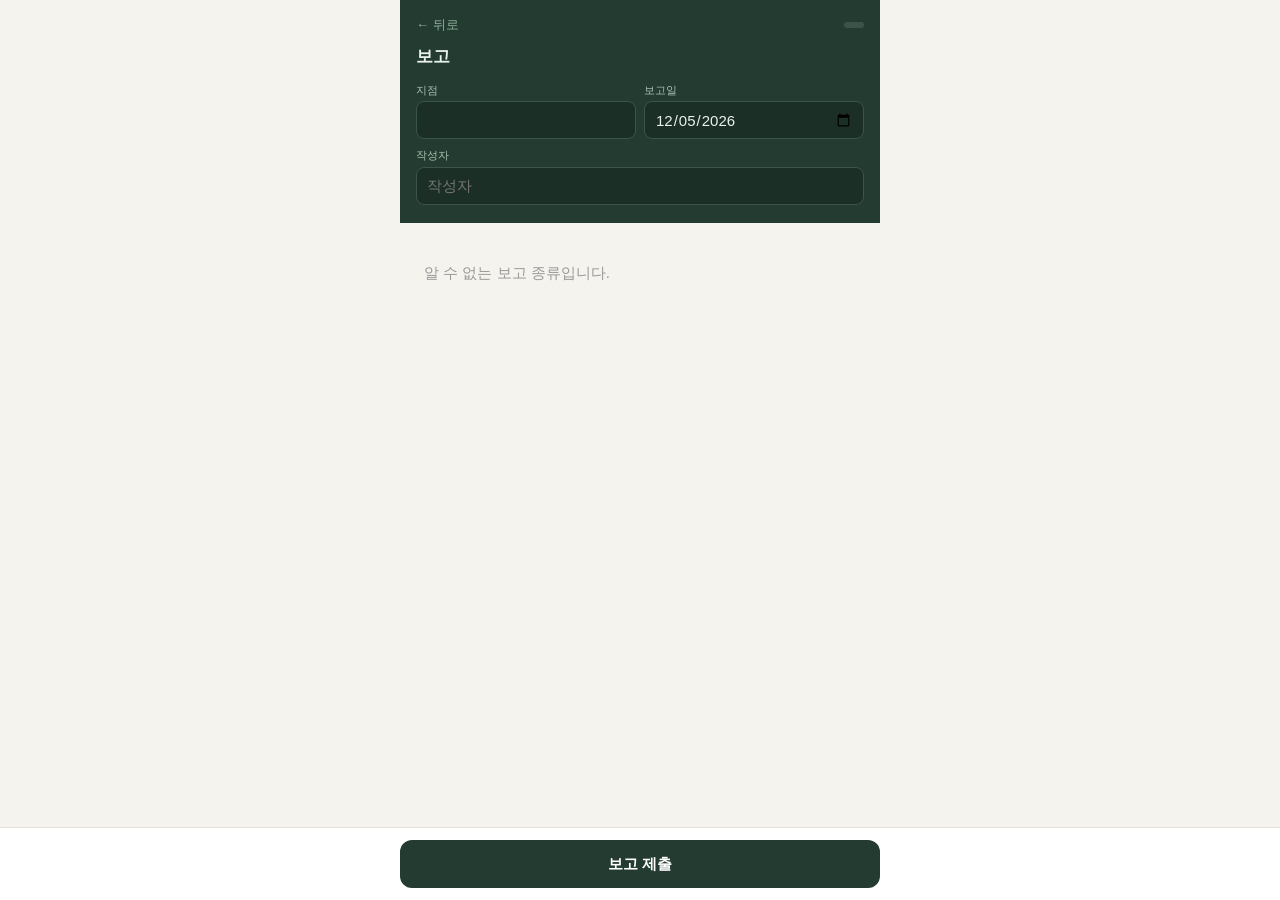
==== form.html @ db8fc71d "초기 커밋: report-web 템플릿 페이지" ====
<!DOCTYPE html>
<html lang="ko">
<head>
  <meta charset="utf-8">
  <meta name="viewport" content="width=device-width, initial-scale=1, maximum-scale=1">
  <title>보고 입력</title>
  <link rel="stylesheet" href="styles/main.css">
</head>
<body>

<div class="wrap">
  <!-- 고정 헤더 (항상 표시) -->
  <div class="top">
    <div style="display:flex; align-items:center; gap:10px; margin-bottom:10px">
      <button class="back-btn" onclick="history.back()">← 뒤로</button>
      <span class="type-label" id="typeLabel"></span>
    </div>
    <h1 id="formTitle">보고</h1>
    <div class="meta">
      <div class="fld"><label>지점</label><select id="branch"></select></div>
      <div class="fld"><label>보고일</label><input type="date" id="rdate"></div>
      <div class="fld full"><label>작성자</label><input id="author" placeholder="작성자"></div>
    </div>
  </div>

  <!-- 여기에 template HTML이 inject됨 -->
  <div id="tplContainer"></div>
</div>

<!-- 제출 바 -->
<div class="submit-bar" id="submitBar">
  <div class="inner">
    <button class="submit-btn" id="submitBtn">보고 제출</button>
  </div>
</div>

<!-- 제출 결과 모달 -->
<div class="ov" id="ovSub">
  <div class="sheet">
    <div class="sh"><b>제출 데이터 (Supabase 저장 형태)</b><button id="closeSub">✕</button></div>
    <div class="sc">
      <div id="saveBox"></div>
      <pre id="jsonOut"></pre>
      <button class="copy-btn" id="copyJson">JSON 복사</button>
    </div>
  </div>
</div>

<!-- 재료 추가 모달 (주방 오픈 전용, template이 필요시 활성화) -->
<div class="ov" id="ovAdd">
  <div class="sheet">
    <div class="sh"><b>재료 추가</b><button id="closeAdd">✕</button></div>
    <div class="sc" id="pickBody"></div>
  </div>
</div>

<div class="toast"></div>

<script type="module">
  import { getParams, loadTemplate, getTemplateInfo } from './core/router.js';
  import { submitReport } from './core/submit.js';
  import { BRANCHES, BRANCH_ORDER } from './data/branches.js';
  import { toast } from './core/ui.js';

  const params = getParams();
  const tplInfo = getTemplateInfo(params.type);

  // 헤더 채우기
  document.getElementById('typeLabel').textContent = tplInfo?.label || '';
  document.getElementById('formTitle').textContent = (tplInfo?.label || '') + ' 보고';

  // 지점 select 채우기
  const branchSel = document.getElementById('branch');
  BRANCH_ORDER.forEach(b => {
    const o = document.createElement('option');
    o.textContent = b;
    branchSel.appendChild(o);
  });
  branchSel.value = params.branch;
  document.getElementById('rdate').value = params.date;
  document.getElementById('author').value = params.author;

  // 제출 바 표시
  document.getElementById('submitBar').classList.add('visible');

  // template 로드 및 init
  const container = document.getElementById('tplContainer');
  const mod = await loadTemplate(container, params.type);

  if (mod?.init) {
    mod.init({
      branch: branchSel,
      rdate:  document.getElementById('rdate'),
      author: document.getElementById('author'),
    });
  }

  // 제출 버튼
  document.getElementById('submitBtn').addEventListener('click', async () => {
    if (!mod?.buildPayload) return;
    const payload = mod.buildPayload({
      branch: branchSel.value,
      report_date: document.getElementById('rdate').value,
      shift_type: params.type,
      author: document.getElementById('author').value || null,
    });

    const result = await submitReport(payload);
    const box = document.getElementById('saveBox');
    if (result.ok) {
      box.className = 'savebox ok';
      box.innerHTML = '<b>저장됨</b> · reports 테이블';
    } else {
      box.className = 'savebox warn';
      box.innerHTML = '<b>모의 저장</b> · Supabase 미연결 — 아래 형태로 reports 에 insert 됩니다';
    }
    document.getElementById('jsonOut').textContent = JSON.stringify(result.row, null, 2);
    document.getElementById('ovSub').classList.add('show');
  });

  // 모달 닫기
  document.getElementById('closeSub').onclick = () => document.getElementById('ovSub').classList.remove('show');
  document.getElementById('closeAdd').onclick = () => document.getElementById('ovAdd').classList.remove('show');
  document.getElementById('copyJson').onclick = () => {
    navigator.clipboard?.writeText(document.getElementById('jsonOut').textContent)
      .then(() => toast('복사됨'), () => toast('복사 실패'));
  };
  ['ovSub','ovAdd'].forEach(id => {
    document.getElementById(id).addEventListener('click', e => {
      if (e.target === e.currentTarget) e.currentTarget.classList.remove('show');
    });
  });
</script>
</body>
</html>
---- styles/main.css ----
/* styles/main.css — 전체 공용 스타일 */
:root{
  --bg:#F5F3EE; --surface:#FFFFFF; --ink:#1E2A24; --muted:#6B7770;
  --line:#E5E1D8; --line2:#D7D2C6;
  --green:#1D9E75; --green-bg:#E3F4EC; --green-tx:#0F6E56;
  --amber:#C07D14; --amber-bg:#FBEFD8; --amber-tx:#7E4E08;
  --none:#9AA29D; --none-bg:#EEEBE4; --none-tx:#5F6B64;
  --head:#233B30; --accent:#1D9E75;
  --r:10px; --r-lg:14px;
}
*{box-sizing:border-box; -webkit-tap-highlight-color:transparent}
html,body{margin:0; background:var(--bg); color:var(--ink);
  font-family:-apple-system,BlinkMacSystemFont,"Apple SD Gothic Neo","Malgun Gothic","Segoe UI",sans-serif;
  font-size:15px; line-height:1.5; -webkit-font-smoothing:antialiased}
.wrap{max-width:480px; margin:0 auto; min-height:100vh; padding-bottom:96px}
button{font-family:inherit; cursor:pointer}
input,select,textarea{font-family:inherit; font-size:15px; color:var(--ink)}

/* ── 공용 헤더 ── */
.top{background:var(--head); color:#EAF2EC; padding:16px 16px 18px; position:sticky; top:0; z-index:30}
.top h1{margin:0 0 12px; font-size:17px; font-weight:600; letter-spacing:-.01em}
.meta{display:grid; grid-template-columns:1fr 1fr; gap:8px}
.meta .full{grid-column:1/3}
.fld label{display:block; font-size:11px; color:#A9C2B4; margin:0 0 3px}
.fld select,.fld input{width:100%; height:38px; border:1px solid #3A5648; background:#1B2F26;
  color:#EAF2EC; border-radius:8px; padding:0 10px; appearance:none}
.fld select:focus,.fld input:focus{outline:2px solid var(--accent); outline-offset:1px}
input:focus,select:focus,textarea:focus{outline:2px solid var(--accent); outline-offset:1px}
.back-btn{border:none; background:none; color:#8DB09A; font-size:13px; padding:0; display:flex; align-items:center; gap:4px}
.type-label{font-size:13px; font-weight:600; color:#EAF2EC; margin-left:auto; background:rgba(255,255,255,.12); padding:3px 10px; border-radius:99px}

/* ── 진행률 바 ── */
.prog{position:sticky; top:0; z-index:20; background:var(--bg); padding:12px 16px 8px; border-bottom:1px solid var(--line)}
.prog .barbox{height:7px; background:#E7E3DA; border-radius:99px; overflow:hidden}
.prog .fill{height:100%; width:0; background:var(--green); transition:width .25s}
.prog .row{display:flex; justify-content:space-between; align-items:center; margin-bottom:7px}
.prog .row b{font-size:13px; font-weight:600}
.prog .row span{font-size:12px; color:var(--muted)}

/* ── 카드 ── */
.list{padding:0 12px}
.catlabel{font-size:11px; color:var(--muted); font-weight:600; letter-spacing:.02em; margin:18px 16px 7px}
.card{background:var(--surface); border:1px solid var(--line); border-radius:var(--r-lg); margin-bottom:8px; overflow:hidden}
.card.s-action{border-color:#EAC994; border-width:1.5px}
.chead{display:flex; align-items:center; gap:10px; padding:13px 14px; min-height:52px; cursor:pointer}
.chead .name{font-weight:600; font-size:15px; flex:1; letter-spacing:-.01em}
.dot{width:9px; height:9px; border-radius:99px; background:var(--none); flex:none}
.s-good .dot{background:var(--green)}
.s-pending .dot{background:var(--amber)}
.s-none .dot{background:var(--none)}
.s-none .name{text-decoration:line-through; color:var(--muted)}
.badge{font-size:12px; padding:3px 9px; border-radius:99px; white-space:nowrap}
.b-good{background:var(--green-bg); color:var(--green-tx)}
.b-need{background:var(--amber-bg); color:var(--amber-tx); font-weight:600}
.b-none{background:var(--none-bg); color:var(--none-tx)}
.kebab{border:none; background:none; color:var(--muted); font-size:20px; line-height:1; padding:2px 4px; width:28px; flex:none}
.chev{color:var(--muted); font-size:18px; width:20px; text-align:center; flex:none}
.cbody{padding:0 14px 14px; border-top:1px solid var(--line); display:none}
.card.open .cbody{display:block}
.popover{padding:9px 12px; border-top:1px solid var(--line); background:var(--bg); display:flex; gap:8px; flex-wrap:wrap}
.popover button{display:inline-flex; align-items:center; gap:7px; border:1px solid var(--line2); background:var(--surface);
  border-radius:8px; height:36px; padding:0 13px; font-size:13px; color:var(--ink)}
.nonehint{font-size:13px; color:var(--muted); padding:10px 2px 2px; margin:0}
.nonehint b{color:var(--ink)}
.delitem{width:100%; height:38px; margin-top:12px; border:1px solid #E5C9C5; background:#FBF1EF; color:#9A3B30; border-radius:9px; font-size:13px; font-weight:500}

/* ── 로트 ── */
.lot{border:1px solid var(--line2); border-radius:10px; padding:10px 11px; margin-bottom:8px}
.lot .lh{display:flex; justify-content:space-between; align-items:center; margin-bottom:8px}
.lot .lh b{font-size:13px}
.lot .lh b span{color:var(--muted); font-weight:400; margin-left:5px}
.lot .x{color:var(--muted); font-size:16px; background:none; border:none; padding:4px}
.lgrid{display:grid; grid-template-columns:1fr 1fr; gap:8px}
.lf label{display:block; font-size:11px; color:var(--muted); margin-bottom:3px}
.lf input{width:100%; height:36px; border:1px solid var(--line2); border-radius:8px; padding:0 9px; background:var(--surface)}
.sub{font-size:11px; color:var(--muted); font-weight:600; margin:14px 0 7px}
.cond-row{display:flex; gap:6px}
.cond-row button{flex:1; height:36px; border:1px solid var(--line2); background:var(--surface); border-radius:8px; font-size:13px; color:var(--ink)}
.cond-row button.on{border-color:var(--ink); background:var(--ink); color:#fff; font-weight:600}
.direct{display:flex; align-items:center; gap:3px; border:1px solid var(--line2); background:var(--surface); border-radius:8px; padding:0 9px; height:36px; min-width:74px}
.direct.on{border-color:var(--ink); background:#F0EEE8}
.direct input{width:42px; border:none; background:transparent; text-align:right; padding:0; height:34px; font-weight:600}
.direct input:focus{outline:none}
.direct span{font-size:13px; color:var(--muted)}
.attr{margin-bottom:11px}
.attr .alab{font-size:13px; margin-bottom:5px}
.pills{display:flex; flex-wrap:wrap; gap:6px}
.pill{font-size:12.5px; padding:6px 11px; border-radius:99px; border:1px solid var(--line2); background:var(--surface); color:var(--muted)}
.pill.on{border-color:var(--ink); background:#F0EEE8; color:var(--ink); font-weight:600}
.pill.on.flag{border-color:var(--amber); background:var(--amber-bg); color:var(--amber-tx)}
.achip{font-size:12.5px; padding:7px 12px; border-radius:99px; border:1px solid var(--line2); background:var(--surface); color:var(--muted)}
.achip.on{border-color:var(--green); background:var(--green-bg); color:var(--green-tx); font-weight:600}
.ctas{display:flex; flex-wrap:wrap; gap:6px; margin-bottom:9px}
.dashed{width:100%; height:40px; border:1px dashed var(--line2); background:transparent; color:var(--muted); border-radius:10px; font-size:13px; display:flex; align-items:center; justify-content:center; gap:6px}
.done-btn{width:100%; height:46px; margin-top:14px; border:none; border-radius:11px; background:var(--head); color:#fff; font-size:15px; font-weight:600}

/* ── 태그 인풋 ── */
.tags{display:flex; flex-wrap:wrap; gap:6px; margin-bottom:9px}
.tag{display:inline-flex; align-items:center; gap:6px; font-size:13px; padding:6px 8px 6px 11px; border-radius:8px; background:#EFF3F0; border:1px solid #DCE4DF; color:var(--ink)}
.tag button{border:none; background:none; color:var(--muted); font-size:13px; padding:0; line-height:1}
.noteinput{width:100%; height:40px; border:1px solid var(--line2); border-radius:9px; padding:0 11px; background:var(--surface)}
textarea{width:100%; min-height:54px; border:1px solid var(--line2); border-radius:9px; padding:9px 10px; resize:vertical; background:var(--surface)}

/* ── 섹션 박스 ── */
.sect{background:var(--surface); border:1px solid var(--line); border-radius:var(--r-lg); margin:8px 12px; padding:14px}
.sect h3{margin:0 0 4px; font-size:14px; font-weight:600}
.sect p.hint{margin:0 0 11px; font-size:12px; color:var(--muted)}
.sect h3 .auto{font-size:11px; font-weight:600; color:var(--green-tx); background:var(--green-bg); padding:2px 8px; border-radius:99px; margin-left:6px; vertical-align:middle}
.addcard{margin:8px 12px 4px}
.addbig{width:100%; height:50px; border:1px dashed var(--line2); background:transparent; color:var(--muted); border-radius:var(--r-lg); font-size:14px; display:flex; align-items:center; justify-content:center; gap:7px}

/* ── 3일 이상 재고 ── */
.agedrow{padding:11px 0; border-bottom:1px solid var(--line)}
.agedrow:last-child{border-bottom:none}
.agedrow .ai{display:flex; flex-direction:column; gap:2px; margin-bottom:8px}
.agedrow .ai b{font-size:14px}
.agedrow .ai span{font-size:12px; color:var(--amber-tx)}
.planinput{width:100%; height:38px; border:1px solid var(--line2); border-radius:9px; padding:0 11px; background:var(--surface)}

/* ── 홀 공용 ── */
.grouplabel{font-size:12px; color:var(--muted); font-weight:600; margin:14px 0 7px}
.grouplabel:first-child{margin-top:2px}
.orow{display:grid; grid-template-columns:1.5fr .7fr .8fr auto; gap:6px; margin-bottom:7px; align-items:center}
.orow input,.orow select{height:38px; border:1px solid var(--line2); border-radius:8px; padding:0 9px; background:var(--surface); width:100%; appearance:none; font-size:14px}
.orow .x{border:none; background:none; color:var(--muted); font-size:16px; padding:4px}
.addinv{font-size:13px; color:var(--green-tx); background:var(--green-bg); border:1px solid #BFE3D3; border-radius:8px; height:34px; padding:0 12px; margin-top:2px}
.checkrow{display:flex; align-items:center; gap:11px; padding:11px 0; border-bottom:1px solid var(--line)}
.checkrow:last-child{border-bottom:none}
.checkbox{width:24px; height:24px; border-radius:7px; border:1.5px solid var(--line2); flex:none; display:flex; align-items:center; justify-content:center; background:var(--surface); font-size:14px; color:transparent}
.checkbox.on{background:var(--green); border-color:var(--green); color:#fff}
.checkrow.on .ct{color:var(--muted); text-decoration:line-through}
.checkrow .ct{flex:1; font-size:14px}
.person{border:1px solid var(--line2); border-radius:10px; padding:11px; margin-bottom:8px}
.person .ph{display:flex; gap:8px; align-items:center; margin-bottom:9px}
.person .ph input{flex:1; height:38px; border:1px solid var(--line2); border-radius:8px; padding:0 11px; background:var(--surface)}
.person .ph .x{border:none; background:none; color:var(--muted); font-size:16px; padding:4px}
.bigcheck{display:flex; align-items:center; gap:11px; margin-top:12px; padding:12px; border:1px solid var(--line2); border-radius:10px; background:var(--bg); cursor:pointer}
.bigcheck.on{border-color:var(--green); background:var(--green-bg)}
.bigcheck .ct{font-size:14px; font-weight:500}
.oxrow{display:flex; align-items:center; gap:10px; margin-bottom:10px}
.oxrow .oxlab{flex:1; font-size:14px; font-weight:500}
.ox{display:flex; gap:6px}
.ox button{width:50px; height:36px; border:1px solid var(--line2); background:var(--surface); border-radius:8px; font-size:14px; font-weight:600; color:var(--muted)}
.ox button.on[data-v="o"]{border-color:var(--green); background:var(--green-bg); color:var(--green-tx)}
.ox button.on[data-v="x"]{border-color:var(--none); background:var(--none-bg); color:var(--none-tx)}

/* ── 제출 바 ── */
.submit-bar{position:fixed; bottom:0; left:0; right:0; background:var(--surface); border-top:1px solid var(--line);
  padding:12px 16px calc(12px + env(safe-area-inset-bottom)); z-index:40; display:none}
.submit-bar.visible{display:flex}
.submit-bar .inner{max-width:480px; margin:0 auto; width:100%}
.submit-btn{width:100%; height:48px; border:none; border-radius:12px; background:var(--head); color:#fff; font-size:15px; font-weight:600}
.submit-btn:disabled{background:#B7BDB6}

/* ── 모달 ── */
.ov{position:fixed; inset:0; background:rgba(20,28,24,.5); z-index:50; display:none; align-items:flex-end; justify-content:center}
.ov.show{display:flex}
.sheet{background:var(--surface); width:100%; max-width:480px; max-height:86vh; border-radius:18px 18px 0 0; display:flex; flex-direction:column; overflow:hidden}
.sheet .sh{padding:14px 16px; border-bottom:1px solid var(--line); display:flex; justify-content:space-between; align-items:center}
.sheet .sh b{font-size:15px; font-weight:600}
.sheet .sh button{border:none; background:none; font-size:18px; color:var(--muted)}
.sheet .sc{overflow:auto; padding:12px 16px}
.pickcat{font-size:11px; color:var(--muted); font-weight:600; margin:12px 0 6px}
.pickcat:first-child{margin-top:0}
.pickrow{display:flex; flex-wrap:wrap; gap:7px}
.pickrow button{border:1px solid var(--line2); background:var(--surface); border-radius:99px; padding:8px 13px; font-size:13.5px; color:var(--ink)}
.savebox{display:flex; gap:8px; align-items:center; padding:10px 12px; border-radius:10px; margin-bottom:12px; font-size:13px}
.savebox.ok{background:var(--green-bg); color:var(--green-tx)}
.savebox.warn{background:var(--amber-bg); color:var(--amber-tx)}
pre{background:#1B2F26; color:#D8E8DF; padding:13px; border-radius:10px; font-size:12px; overflow:auto; margin:0; line-height:1.55;
  font-family:ui-monospace,SFMono-Regular,Menlo,monospace; white-space:pre-wrap; word-break:break-word}
.copy-btn{width:100%; height:44px; border:1px solid var(--line2); background:var(--surface); border-radius:10px; font-size:14px; font-weight:600; margin-top:12px; color:var(--ink)}

/* ── 토스트 ── */
.toast{position:fixed; bottom:84px; left:50%; transform:translateX(-50%); background:var(--ink); color:#fff;
  padding:9px 16px; border-radius:99px; font-size:13px; z-index:60; opacity:0; transition:opacity .2s; pointer-events:none}
.toast.show{opacity:1}

/* ── 홈 화면 ── */
.home-head{background:var(--head); padding:28px 20px 24px; color:#EAF2EC}
.home-head h1{font-size:20px; font-weight:700; letter-spacing:-.02em; margin:0 0 3px}
.home-head p{font-size:13px; color:#8DB09A; margin:0}
.home-body{padding:20px 16px; display:flex; flex-direction:column; gap:16px}
.home-sect label{display:block; font-size:11px; color:var(--muted); font-weight:600; letter-spacing:.03em; text-transform:uppercase; margin-bottom:6px}
.home-sect select,.home-sect input{width:100%; height:44px; border:1px solid var(--line2); border-radius:10px; background:var(--surface); padding:0 13px; font-size:15px; appearance:none}
.type-grid{display:grid; grid-template-columns:1fr 1fr; gap:10px}
.type-card{border:1.5px solid var(--line); border-radius:var(--r-lg); padding:16px 14px; background:var(--surface); cursor:pointer; text-align:left; transition:border-color .12s, background .12s}
.type-card:active{transform:scale(.98)}
.type-card.sel{border-color:var(--green); background:var(--green-bg)}
.type-card .tc-icon{font-size:22px; margin-bottom:9px; display:block}
.type-card .tc-title{font-size:14px; font-weight:600; color:var(--ink); margin-bottom:3px}
.type-card .tc-desc{font-size:11px; color:var(--muted); line-height:1.4}
.type-card.sel .tc-title{color:var(--green-tx)}
.home-start{width:100%; height:52px; border:none; border-radius:12px; background:var(--head); color:#fff; font-size:16px; font-weight:600; margin-top:4px}
.home-start:disabled{background:#B7BDB6}
.hidden{display:none!important}
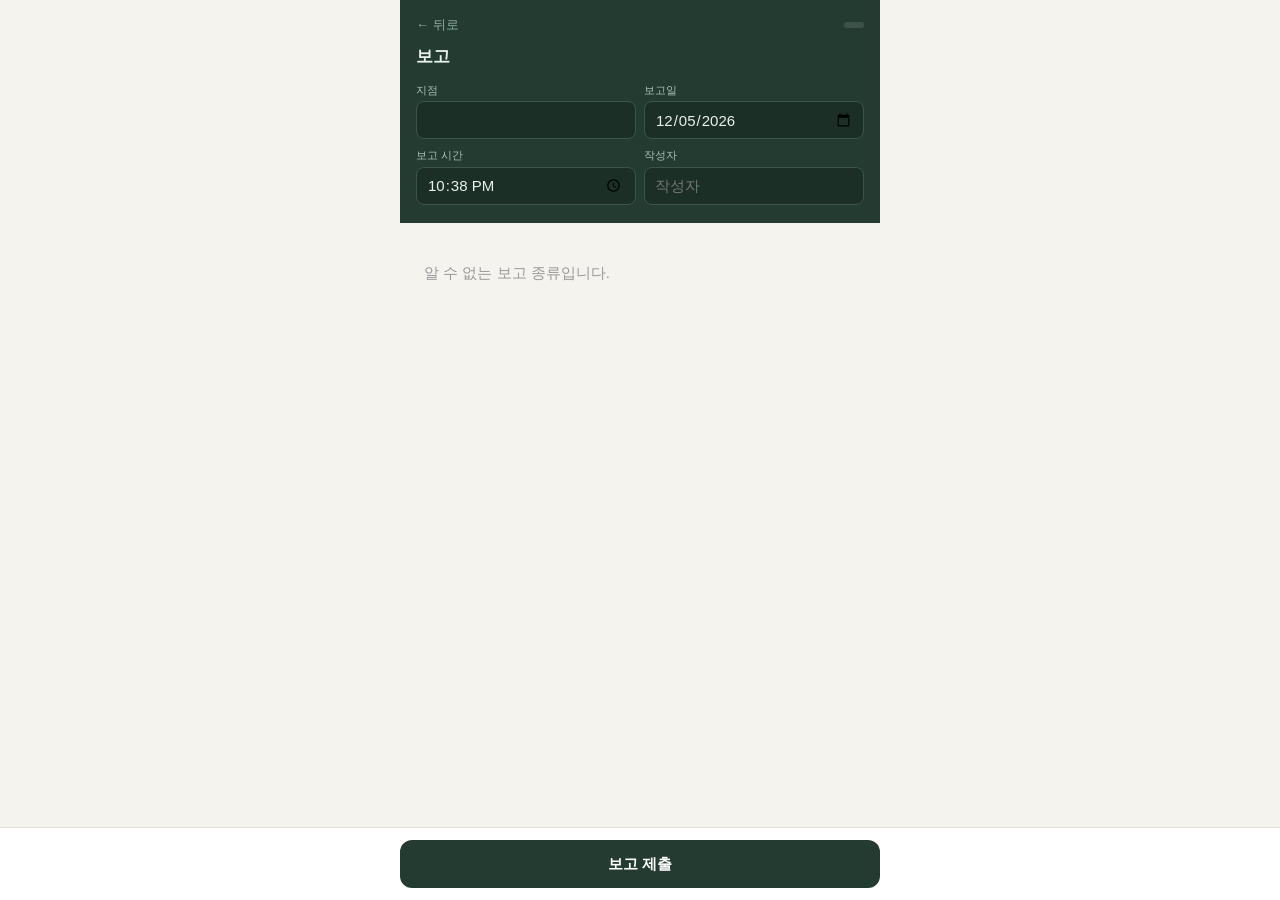
==== commit f15685cf: "feat: 보고 시간 필드 추가 + 홀오픈 업셀링 항목 태그 입력화 - 공용 헤더(form.html)에 보고 시간(시:분) 입력 추가, payload에 report_time 포함 " ====
--- a/form.html
+++ b/form.html
@@ -19,7 +19,8 @@
     <div class="meta">
       <div class="fld"><label>지점</label><select id="branch"></select></div>
       <div class="fld"><label>보고일</label><input type="date" id="rdate"></div>
-      <div class="fld full"><label>작성자</label><input id="author" placeholder="작성자"></div>
+      <div class="fld"><label>보고 시간</label><input type="time" id="rtime"></div>
+      <div class="fld"><label>작성자</label><input id="author" placeholder="작성자"></div>
     </div>
   </div>
 
@@ -78,6 +79,7 @@
   });
   branchSel.value = params.branch;
   document.getElementById('rdate').value = params.date;
+  document.getElementById('rtime').value = params.time;
   document.getElementById('author').value = params.author;
 
   // 제출 바 표시
@@ -101,6 +103,7 @@
     const payload = mod.buildPayload({
       branch: branchSel.value,
       report_date: document.getElementById('rdate').value,
+      report_time: document.getElementById('rtime').value || null,
       shift_type: params.type,
       author: document.getElementById('author').value || null,
     });
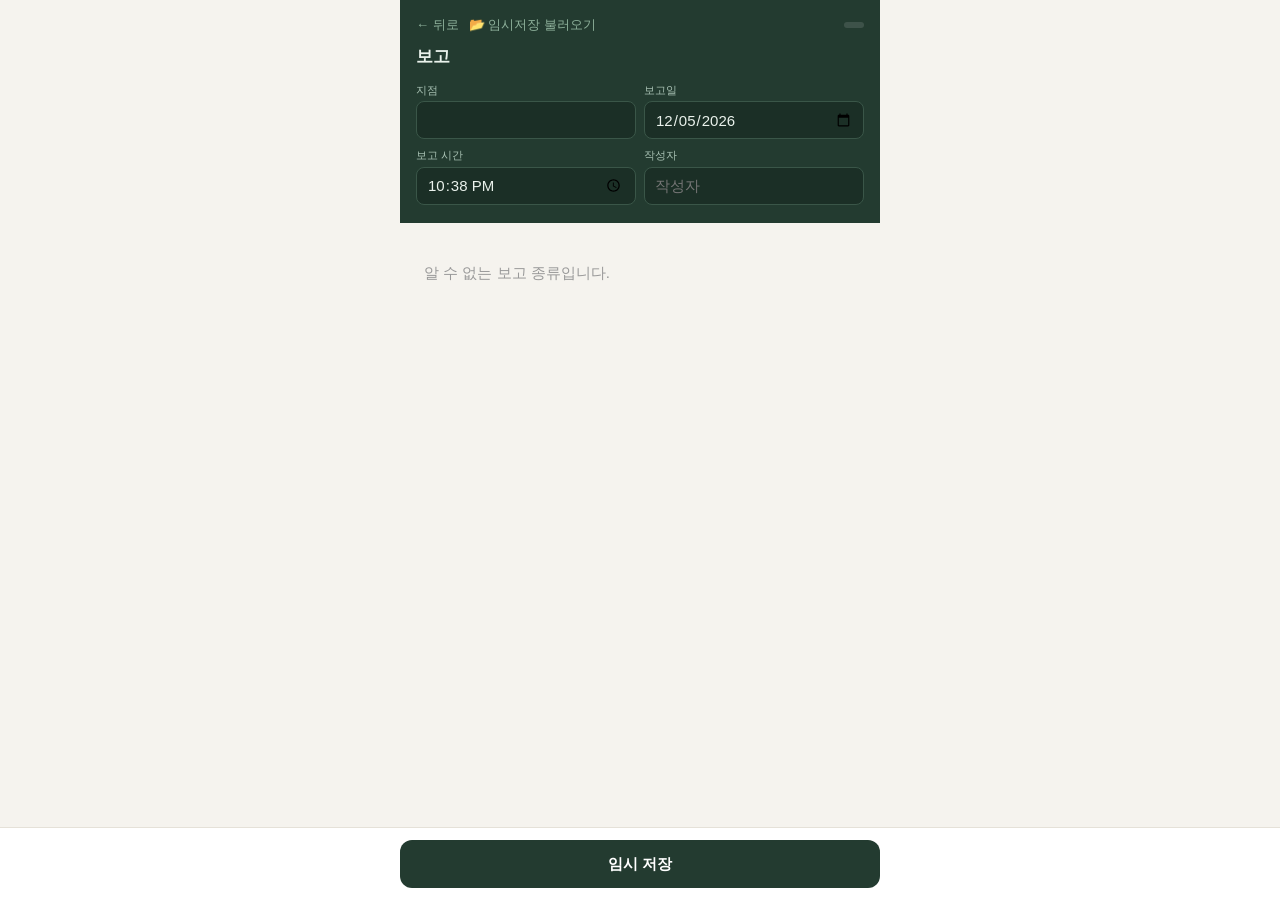
==== commit 8ffe76ec: "feat: 임시저장 → 확인자 최종제출 흐름 + 문장형 특이사항 - submit.js: 저장 레이어 재작성 (saveDraft/listDrafts/loadDraft/confirmR" ====
--- a/form.html
+++ b/form.html
@@ -13,6 +13,7 @@
   <div class="top">
     <div style="display:flex; align-items:center; gap:10px; margin-bottom:10px">
       <button class="back-btn" onclick="history.back()">← 뒤로</button>
+      <button class="back-btn" id="loadDraftBtn">📂 임시저장 불러오기</button>
       <span class="type-label" id="typeLabel"></span>
     </div>
     <h1 id="formTitle">보고</h1>
@@ -21,6 +22,7 @@
       <div class="fld"><label>보고일</label><input type="date" id="rdate"></div>
       <div class="fld"><label>보고 시간</label><input type="time" id="rtime"></div>
       <div class="fld"><label>작성자</label><input id="author" placeholder="작성자"></div>
+      <div class="fld full" id="confirmerFld" style="display:none"><label>확인자</label><input id="confirmer" placeholder="확인자 이름"></div>
     </div>
   </div>
 
@@ -30,8 +32,9 @@
 
 <!-- 제출 바 -->
 <div class="submit-bar" id="submitBar">
-  <div class="inner">
-    <button class="submit-btn" id="submitBtn">보고 제출</button>
+  <div class="inner" style="display:flex; gap:8px">
+    <button class="submit-btn" id="saveDraftBtn">임시 저장</button>
+    <button class="submit-btn" id="finalSubmitBtn" style="display:none; background:var(--green, #2f8f4e)">✅ 최종 제출</button>
   </div>
 </div>
 
@@ -47,6 +50,14 @@
   </div>
 </div>
 
+<!-- 임시저장 불러오기 시트 -->
+<div class="ov" id="ovDraft">
+  <div class="sheet">
+    <div class="sh"><b>임시저장 불러오기</b><button id="closeDraft">✕</button></div>
+    <div class="sc" id="draftList"></div>
+  </div>
+</div>
+
 <!-- 재료 추가 모달 (주방 오픈 전용, template이 필요시 활성화) -->
 <div class="ov" id="ovAdd">
   <div class="sheet">
@@ -59,76 +70,163 @@
 
 <script type="module">
   import { getParams, loadTemplate, getTemplateInfo } from './core/router.js';
-  import { submitReport } from './core/submit.js';
-  import { BRANCHES, BRANCH_ORDER } from './data/branches.js';
-  import { toast } from './core/ui.js';
+  import { saveDraft, listDrafts, loadDraft, confirmReport, purgeExpiredDrafts } from './core/submit.js';
+  import { BRANCH_ORDER } from './data/branches.js';
+  import { esc, toast } from './core/ui.js';
 
   const params = getParams();
-  const tplInfo = getTemplateInfo(params.type);
-
-  // 헤더 채우기
-  document.getElementById('typeLabel').textContent = tplInfo?.label || '';
-  document.getElementById('formTitle').textContent = (tplInfo?.label || '') + ' 보고';
+
+  // DOM 참조
+  const branchSel = document.getElementById('branch');
+  const rdateEl   = document.getElementById('rdate');
+  const rtimeEl   = document.getElementById('rtime');
+  const authorEl  = document.getElementById('author');
+  const container = document.getElementById('tplContainer');
+
+  // 상태: 현재 보고 종류, 불러온 draft id, 활성 템플릿 모듈
+  let currentType   = params.type;
+  let currentDraftId = null;
+  let mod = null;
 
   // 지점 select 채우기
-  const branchSel = document.getElementById('branch');
   BRANCH_ORDER.forEach(b => {
     const o = document.createElement('option');
     o.textContent = b;
     branchSel.appendChild(o);
   });
+
+  // 헤더 초기값
   branchSel.value = params.branch;
-  document.getElementById('rdate').value = params.date;
-  document.getElementById('rtime').value = params.time;
-  document.getElementById('author').value = params.author;
-
-  // 제출 바 표시
+  rdateEl.value   = params.date;
+  rtimeEl.value   = params.time;
+  authorEl.value  = params.author;
   document.getElementById('submitBar').classList.add('visible');
 
-  // template 로드 및 init
-  const container = document.getElementById('tplContainer');
-  const mod = await loadTemplate(container, params.type);
-
-  if (mod?.init) {
-    mod.init({
-      branch: branchSel,
-      rdate:  document.getElementById('rdate'),
-      author: document.getElementById('author'),
-    });
-  }
-
-  // 제출 버튼
-  document.getElementById('submitBtn').addEventListener('click', async () => {
+  // 헤더 라벨/제목 갱신
+  function applyTypeLabel(type) {
+    const info = getTemplateInfo(type);
+    document.getElementById('typeLabel').textContent = info?.label || '';
+    document.getElementById('formTitle').textContent = (info?.label || '') + ' 보고';
+  }
+
+  // 헤더 값 → payload 헤더 객체
+  function header() {
+    return {
+      branch: branchSel.value,
+      report_date: rdateEl.value,
+      report_time: rtimeEl.value || null,
+      shift_type: currentType,
+      author: authorEl.value || null,
+    };
+  }
+
+  // 템플릿 로드 + init (필요 시 hydrate)
+  async function mountTemplate(type, data) {
+    currentType = type;
+    applyTypeLabel(type);
+    mod = await loadTemplate(container, type);
+    if (mod?.init) mod.init({ branch: branchSel, rdate: rdateEl, author: authorEl });
+    if (data && mod?.hydrate) mod.hydrate(data);
+  }
+
+  // 확인 모드 진입 (확인자 이름 + 최종 제출 노출)
+  function enterConfirmMode() {
+    document.getElementById('confirmerFld').style.display = '';
+    document.getElementById('finalSubmitBtn').style.display = '';
+  }
+
+  // 확인자 입력 시 에러 표시 해제
+  document.getElementById('confirmer').addEventListener('input', e =>
+    e.target.classList.remove('field-error'));
+
+  // ── 초기 마운트 (작성자 모드) ──
+  purgeExpiredDrafts();  // 24시간 지난 임시저장 정리
+  await mountTemplate(params.type);
+
+  // ── 임시 저장 ──
+  document.getElementById('saveDraftBtn').addEventListener('click', async () => {
     if (!mod?.buildPayload) return;
-    const payload = mod.buildPayload({
-      branch: branchSel.value,
-      report_date: document.getElementById('rdate').value,
-      report_time: document.getElementById('rtime').value || null,
-      shift_type: params.type,
-      author: document.getElementById('author').value || null,
-    });
-
-    const result = await submitReport(payload);
+    const data = mod.buildPayload(header());
+    const res  = await saveDraft({ id: currentDraftId, ...header(), data });
+    if (res.ok) { currentDraftId = res.id; toast('임시 저장됨'); }
+    else { toast('저장 실패'); }
+  });
+
+  // ── 불러오기 시트 ──
+  const ovDraft = document.getElementById('ovDraft');
+  document.getElementById('loadDraftBtn').addEventListener('click', async () => {
+    const list = await listDrafts({ branch: branchSel.value, date: rdateEl.value, type: currentType });
+    const box  = document.getElementById('draftList');
+    if (!list.length) {
+      box.innerHTML = '<p style="padding:16px;color:#999;text-align:center">이 보고 종류의 임시저장이 없습니다.<br>(지점·날짜·종류 기준)</p>';
+    } else {
+      box.innerHTML = list.map(d =>
+        `<button class="draft-item" data-id="${d.id}">
+           <b>${esc(getTemplateInfo(d.shift_type)?.label || d.shift_type)}</b>
+           <span>${esc(d.author || '작성자 미상')} · ${d.report_date} ${d.report_time || ''}</span>
+         </button>`).join('');
+      box.querySelectorAll('.draft-item').forEach(b =>
+        b.addEventListener('click', () => pickDraft(b.dataset.id)));
+    }
+    ovDraft.classList.add('show');
+  });
+
+  async function pickDraft(id) {
+    const draft = await loadDraft(id);
+    if (!draft) { toast('불러오기 실패'); return; }
+    ovDraft.classList.remove('show');
+
+    currentDraftId = draft.id;
+    branchSel.value = draft.branch;
+    rdateEl.value   = draft.report_date;
+    rtimeEl.value   = draft.report_time || '';
+    authorEl.value  = draft.author || '';
+
+    await mountTemplate(draft.shift_type, draft.data);
+    enterConfirmMode();
+    toast('불러옴 · 검토 후 최종 제출');
+  }
+
+  // ── 최종 제출 (확인자) ──
+  document.getElementById('finalSubmitBtn').addEventListener('click', async () => {
+    if (!mod?.buildPayload) return;
+    const confirmerEl = document.getElementById('confirmer');
+    const confirmer = confirmerEl.value.trim();
+    if (!confirmer) {
+      confirmerEl.classList.add('field-error');
+      confirmerEl.focus();
+      toast('확인자 이름을 입력하세요');
+      return;
+    }
+    confirmerEl.classList.remove('field-error');
+
+    const data  = mod.buildPayload(header());  // 확인자가 수정했을 수 있으니 현재 폼 기준
+    const draft = { id: currentDraftId, ...header(), data };
+    const res   = await confirmReport({ draft, confirmedBy: confirmer });
+
     const box = document.getElementById('saveBox');
-    if (result.ok) {
+    if (res.ok) {
       box.className = 'savebox ok';
-      box.innerHTML = '<b>저장됨</b> · reports 테이블';
+      box.innerHTML = res.simulated
+        ? '<b>최종 제출됨 (로컬 테스트)</b> · Supabase 연결 시 reports 테이블에 저장됩니다'
+        : '<b>최종 제출됨</b> · reports 테이블';
     } else {
       box.className = 'savebox warn';
-      box.innerHTML = '<b>모의 저장</b> · Supabase 미연결 — 아래 형태로 reports 에 insert 됩니다';
+      box.innerHTML = '<b>제출 실패</b> · ' + esc(JSON.stringify(res.error || {}));
     }
-    document.getElementById('jsonOut').textContent = JSON.stringify(result.row, null, 2);
+    document.getElementById('jsonOut').textContent = JSON.stringify(res.row, null, 2);
     document.getElementById('ovSub').classList.add('show');
   });
 
-  // 모달 닫기
-  document.getElementById('closeSub').onclick = () => document.getElementById('ovSub').classList.remove('show');
-  document.getElementById('closeAdd').onclick = () => document.getElementById('ovAdd').classList.remove('show');
+  // ── 모달 닫기 ──
+  document.getElementById('closeSub').onclick   = () => document.getElementById('ovSub').classList.remove('show');
+  document.getElementById('closeAdd').onclick   = () => document.getElementById('ovAdd').classList.remove('show');
+  document.getElementById('closeDraft').onclick = () => ovDraft.classList.remove('show');
   document.getElementById('copyJson').onclick = () => {
     navigator.clipboard?.writeText(document.getElementById('jsonOut').textContent)
       .then(() => toast('복사됨'), () => toast('복사 실패'));
   };
-  ['ovSub','ovAdd'].forEach(id => {
+  ['ovSub','ovAdd','ovDraft'].forEach(id => {
     document.getElementById(id).addEventListener('click', e => {
       if (e.target === e.currentTarget) e.currentTarget.classList.remove('show');
     });
--- a/styles/main.css
+++ b/styles/main.css
@@ -99,6 +99,10 @@
 .tag{display:inline-flex; align-items:center; gap:6px; font-size:13px; padding:6px 8px 6px 11px; border-radius:8px; background:#EFF3F0; border:1px solid #DCE4DF; color:var(--ink)}
 .tag button{border:none; background:none; color:var(--muted); font-size:13px; padding:0; line-height:1}
 .noteinput{width:100%; height:40px; border:1px solid var(--line2); border-radius:9px; padding:0 11px; background:var(--surface)}
+.notelist{display:flex; flex-direction:column; gap:6px; margin-bottom:8px}
+.noteitem{display:flex; align-items:flex-start; gap:8px; background:var(--surface); border:1px solid var(--line2); border-radius:9px; padding:8px 11px}
+.noteitem span{flex:1; font-size:14px; line-height:1.45; white-space:pre-wrap; word-break:break-word}
+.noteitem button{border:none; background:none; color:var(--muted); font-size:13px}
 textarea{width:100%; min-height:54px; border:1px solid var(--line2); border-radius:9px; padding:9px 10px; resize:vertical; background:var(--surface)}
 
 /* ── 섹션 박스 ── */
@@ -171,6 +175,13 @@
   font-family:ui-monospace,SFMono-Regular,Menlo,monospace; white-space:pre-wrap; word-break:break-word}
 .copy-btn{width:100%; height:44px; border:1px solid var(--line2); background:var(--surface); border-radius:10px; font-size:14px; font-weight:600; margin-top:12px; color:var(--ink)}
 
+/* ── 임시저장 불러오기 / 확인자 검증 ── */
+.draft-item{display:flex; flex-direction:column; gap:3px; align-items:flex-start; width:100%; text-align:left;
+  border:1px solid var(--line2); background:var(--surface); border-radius:10px; padding:11px 13px; margin-bottom:8px; color:var(--ink)}
+.draft-item b{font-size:14px; font-weight:600}
+.draft-item span{font-size:12px; color:var(--muted)}
+.field-error{border-color:#d9534f !important; outline:2px solid #d9534f !important; outline-offset:1px}
+
 /* ── 토스트 ── */
 .toast{position:fixed; bottom:84px; left:50%; transform:translateX(-50%); background:var(--ink); color:#fff;
   padding:9px 16px; border-radius:99px; font-size:13px; z-index:60; opacity:0; transition:opacity .2s; pointer-events:none}
